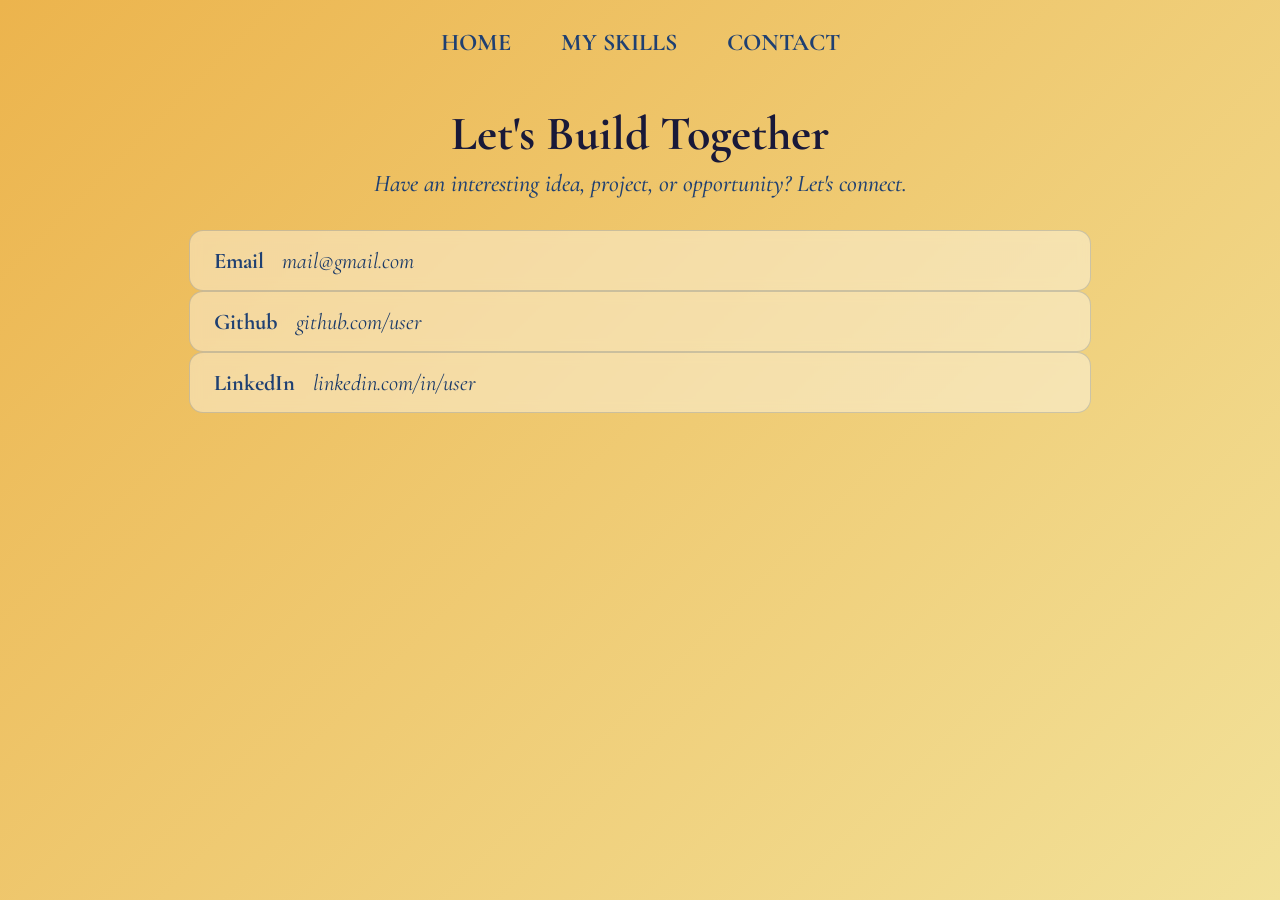
==== contact.html @ 503ad727 "created" ====
<!DOCTYPE html>
<html lang="en">
<head>
    <meta charset="UTF-8">
    <meta name="viewport" content="width=device-width, initial-scale=1.0">
    <link rel="stylesheet" href="contact.css">
    <title>Document</title>
</head>
<body>
    <nav>
        <ul>
            <li><a href="index.html">HOME</a></li>
            <li><a href="skills.html">MY SKILLS</a></li>
            <li><a href="contact.html">CONTACT</a></li>
        </ul>
    </nav>
    <section class="content">
        <h1 class="title">Let's Build Together</h1>
        <p class="subtitle">Have an interesting idea, project, or opportunity? Let's connect.</p>
        <div class="contact">
            <a href="mail@gmail.com" class="card">
                <span class="label">Email</span>
                <span class="detail">mail@gmail.com</span>
            </a>
        </div>
        <div class="contact">
            <a href="https://github.com/yourusername" target="_blank" class="card">
                <span class="label">Github</span>
                <span class="detail">github.com/user</span>
            </a>
        </div>
        <div class="contact">
            <a href="https://linkedin.com/in/yourusername" target="_blank" class="card">
                <span class="label">LinkedIn</span>
                <span class="detail">linkedin.com/in/user</span>
            </a>
        </div>
    </section>
</body>
</html>
---- contact.css ----
@import url('https://fonts.googleapis.com/css2?family=Cormorant+Garamond:ital,wght@0,300..700;1,300..700&display=swap');
*{
    margin: 0;
    padding: 0;
    box-sizing: border-box;
}
body{
    min-height: 100vh;
    background-color: #fff7c9;
    color:#191939;
    font-family: "Cormorant Garamond";
    flex-direction: column;
    display: flex;
    background: linear-gradient(135deg,#ecb44d,#f2e199,#6fb8e6,#1b3a68);
    background-size: 300% 300%;
    animation: serene 10s ease-in-out infinite;
}
@keyframes serene{
    0%{
        background-position: 0% 50%;
    }
    50%{
        background-position: 100% 50%;
    }
    100%{
        background-position: 0% 50%;
    }
}
nav{
    display:flex;
    width:100%;
    padding: 24px 32px;
    justify-content: center;
    align-items: center;
    position: relative;
    z-index: 10;
}
nav ul{
    display: flex;
    gap:30px;
    list-style: none;
}
nav ul li a{
    color:#1f4072;
    padding: 4px 10px;
    display: inline-block;
    text-decoration: none;
    font-size: x-large;
    font-weight: 700;
    cursor: pointer;
    transition: all 0.3s ease-in-out,opacity 0.3s ease;
}
nav ul li a:hover{
    transform:translateY(-6px);
    opacity:0.8;
}
.content{
    flex: 1;
    display: flex;
    flex-direction: column;
    align-items: center;
    text-align: center;
    padding: 20px 24px 48px;
    max-width: 950px;
    margin: 0 auto;
    width:90%;
    animation: skill 0.9s ease-out forwards;
}
@keyframes skill{
    from{
        opacity: 0;
        transform:translateY(20px);
    }
    to{
        opacity: 1;
        transform: translateY(0);
    }
}
.title{
    font-size: 3rem;
    font-weight: 700;
    margin-bottom: 6px;
}
.subtitle{
    font-size: 1.5rem;
    font-weight: 500;
    font-style: italic;
    color: #1f4072;
    margin-bottom: 32px;
}
.contact{
    display: flex;
    flex-direction: column;
    gap: 18px;
    width: 100%;
}
.card{
    display: flex;
    align-items: center;
    gap:18px;
    text-decoration: none;
    background-color: rgba(255,255,255,0.4);
    border:1px solid rgba(31,64,114,0.2);
    border-radius: 14px;
    padding: 16px 24px;
    color: #1f4072;
    backdrop-filter: blur(6px);
    text-align: left;
    transition: transform 0.3s ease, background 0.3s ease,box-shadow 0.3s ease;
}
.card:hover{
    transform: translateY(-4px);
    background-color: rgba(31,64,114,0.8);
    box-shadow: 0px 10px 20px rgba(31,64,114,0.2);
}
.contact{
    display: flex;
    flex-direction: column;
}
.label{
    font-size: 1.4rem;
    font-weight: 700;
    color: #1f4072;
}
.detail{
    font-size: 1.4rem;
    color:#1b3a68;
    font-style: italic;
}
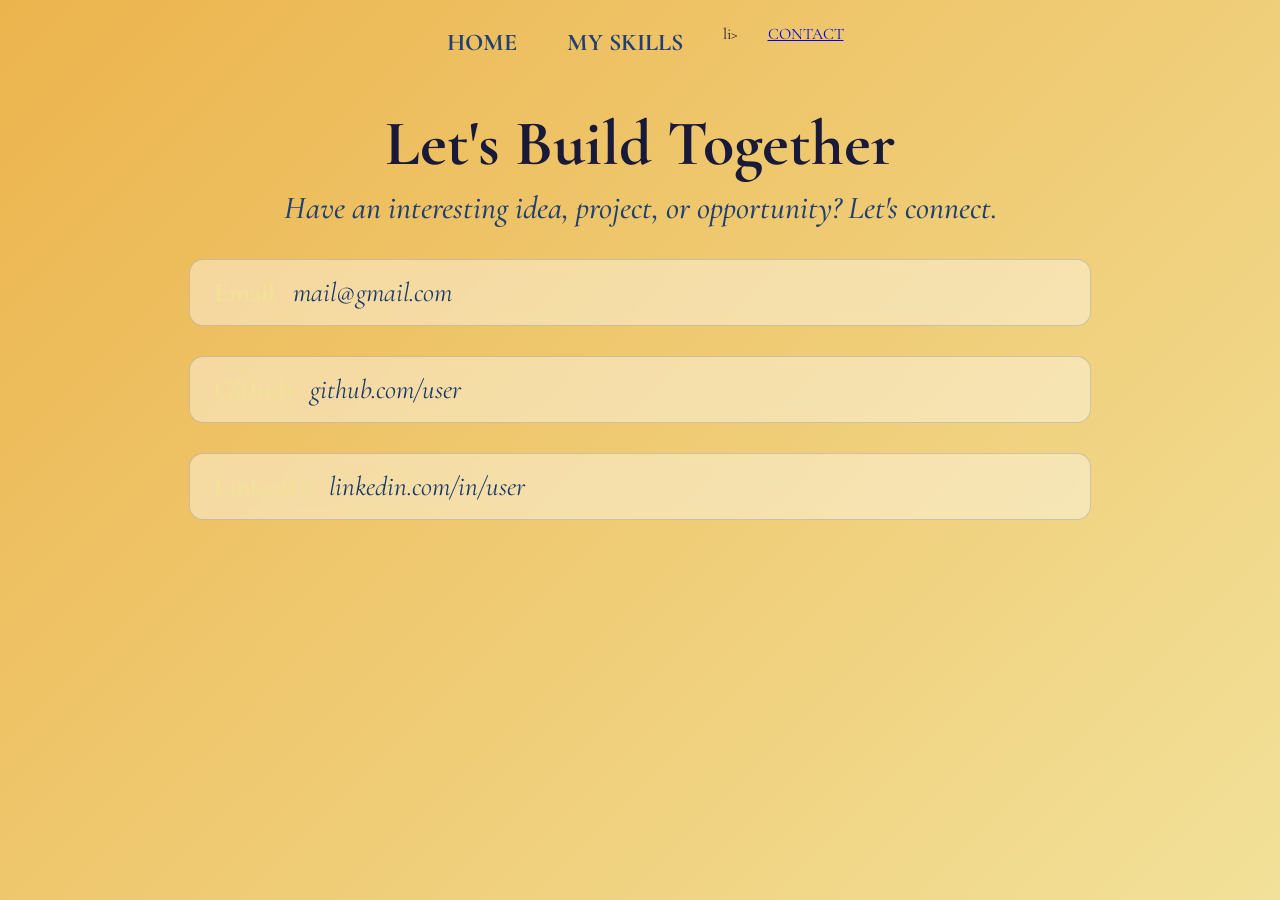
==== commit 4a27bdda: "modified" ====
--- a/contact.html
+++ b/contact.html
@@ -7,34 +7,36 @@
     <title>Document</title>
 </head>
 <body>
-    <nav>
-        <ul>
-            <li><a href="index.html">HOME</a></li>
-            <li><a href="skills.html">MY SKILLS</a></li>
-            <li><a href="contact.html">CONTACT</a></li>
-        </ul>
-    </nav>
-    <section class="content">
-        <h1 class="title">Let's Build Together</h1>
-        <p class="subtitle">Have an interesting idea, project, or opportunity? Let's connect.</p>
-        <div class="contact">
-            <a href="mail@gmail.com" class="card">
-                <span class="label">Email</span>
-                <span class="detail">mail@gmail.com</span>
-            </a>
-        </div>
-        <div class="contact">
-            <a href="https://github.com/yourusername" target="_blank" class="card">
-                <span class="label">Github</span>
-                <span class="detail">github.com/user</span>
-            </a>
-        </div>
-        <div class="contact">
-            <a href="https://linkedin.com/in/yourusername" target="_blank" class="card">
-                <span class="label">LinkedIn</span>
-                <span class="detail">linkedin.com/in/user</span>
-            </a>
-        </div>
-    </section>
+    <main>
+        <nav>
+            <ul>
+                <li><a href="index.html">HOME</a></li>
+                <li><a href="skills.html">MY SKILLS</a></li>
+                li><a href="contact.html">CONTACT</a></li>
+            </ul>
+        </nav>
+        <section class="content">
+            <h1 class="title">Let's Build Together</h1>
+            <p class="subtitle">Have an interesting idea, project, or opportunity? Let's connect.</p>
+            <div class="contact">
+                <a href="mail@gmail.com" class="card">
+                    <span class="label">Email</span>
+                    <span class="detail">mail@gmail.com</span>
+                </a>
+            </div>
+            <div class="contact">
+                <a href="https://github.com/yourusername" target="_blank" class="card">
+                    <span class="label">Github</span>
+                    <span class="detail">github.com/user</span>
+                </a>
+            </div>
+            <div class="contact">
+                <a href="https://linkedin.com/in/yourusername" target="_blank" class="card">
+                    <span class="label">LinkedIn</span>
+                    <span class="detail">linkedin.com/in/user</span>
+                </a>
+            </div>
+        </section>
+    </main>
 </body>
 </html>
--- a/contact.css
+++ b/contact.css
@@ -24,6 +24,19 @@
     }
     100%{
         background-position: 0% 50%;
+    }
+}
+main{
+    animation: skill 0.9s ease-out forwards;
+}
+@keyframes skill{
+    from{
+        opacity: 0;
+        transform:translateY(20px);
+    }
+    to{
+        opacity: 1;
+        transform: translateY(0);
     }
 }
 nav{
@@ -64,25 +77,14 @@
     max-width: 950px;
     margin: 0 auto;
     width:90%;
-    animation: skill 0.9s ease-out forwards;
-}
-@keyframes skill{
-    from{
-        opacity: 0;
-        transform:translateY(20px);
-    }
-    to{
-        opacity: 1;
-        transform: translateY(0);
-    }
 }
 .title{
-    font-size: 3rem;
+    font-size: 4rem;
     font-weight: 700;
     margin-bottom: 6px;
 }
 .subtitle{
-    font-size: 1.5rem;
+    font-size: 2rem;
     font-weight: 500;
     font-style: italic;
     color: #1f4072;
@@ -106,6 +108,7 @@
     color: #1f4072;
     backdrop-filter: blur(6px);
     text-align: left;
+    margin-bottom: 30px;
     transition: transform 0.3s ease, background 0.3s ease,box-shadow 0.3s ease;
 }
 .card:hover{
@@ -118,12 +121,17 @@
     flex-direction: column;
 }
 .label{
-    font-size: 1.4rem;
+    font-size: 1.7rem;
     font-weight: 700;
-    color: #1f4072;
+    color: #f2e199;
+    transition: color 0.3s ease;
 }
 .detail{
-    font-size: 1.4rem;
+    font-size: 1.7rem;
     color:#1b3a68;
     font-style: italic;
+    transition: color 0.3s ease;
+}
+.detail:hover{
+    color: #f2e199;
 }
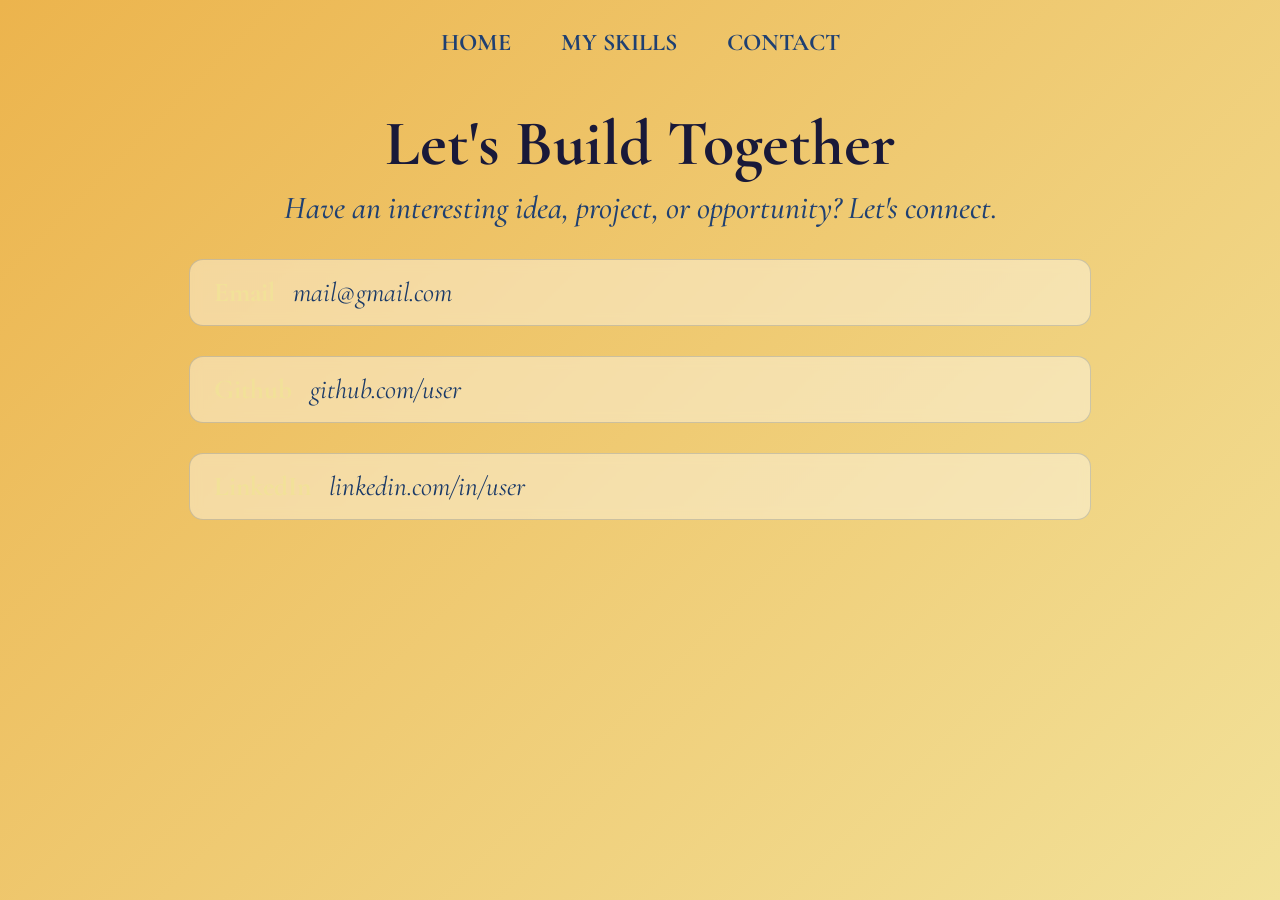
==== commit ad2d380d: "tag" ====
--- a/contact.html
+++ b/contact.html
@@ -12,7 +12,7 @@
             <ul>
                 <li><a href="index.html">HOME</a></li>
                 <li><a href="skills.html">MY SKILLS</a></li>
-                li><a href="contact.html">CONTACT</a></li>
+                <li><a href="contact.html">CONTACT</a></li>
             </ul>
         </nav>
         <section class="content">
